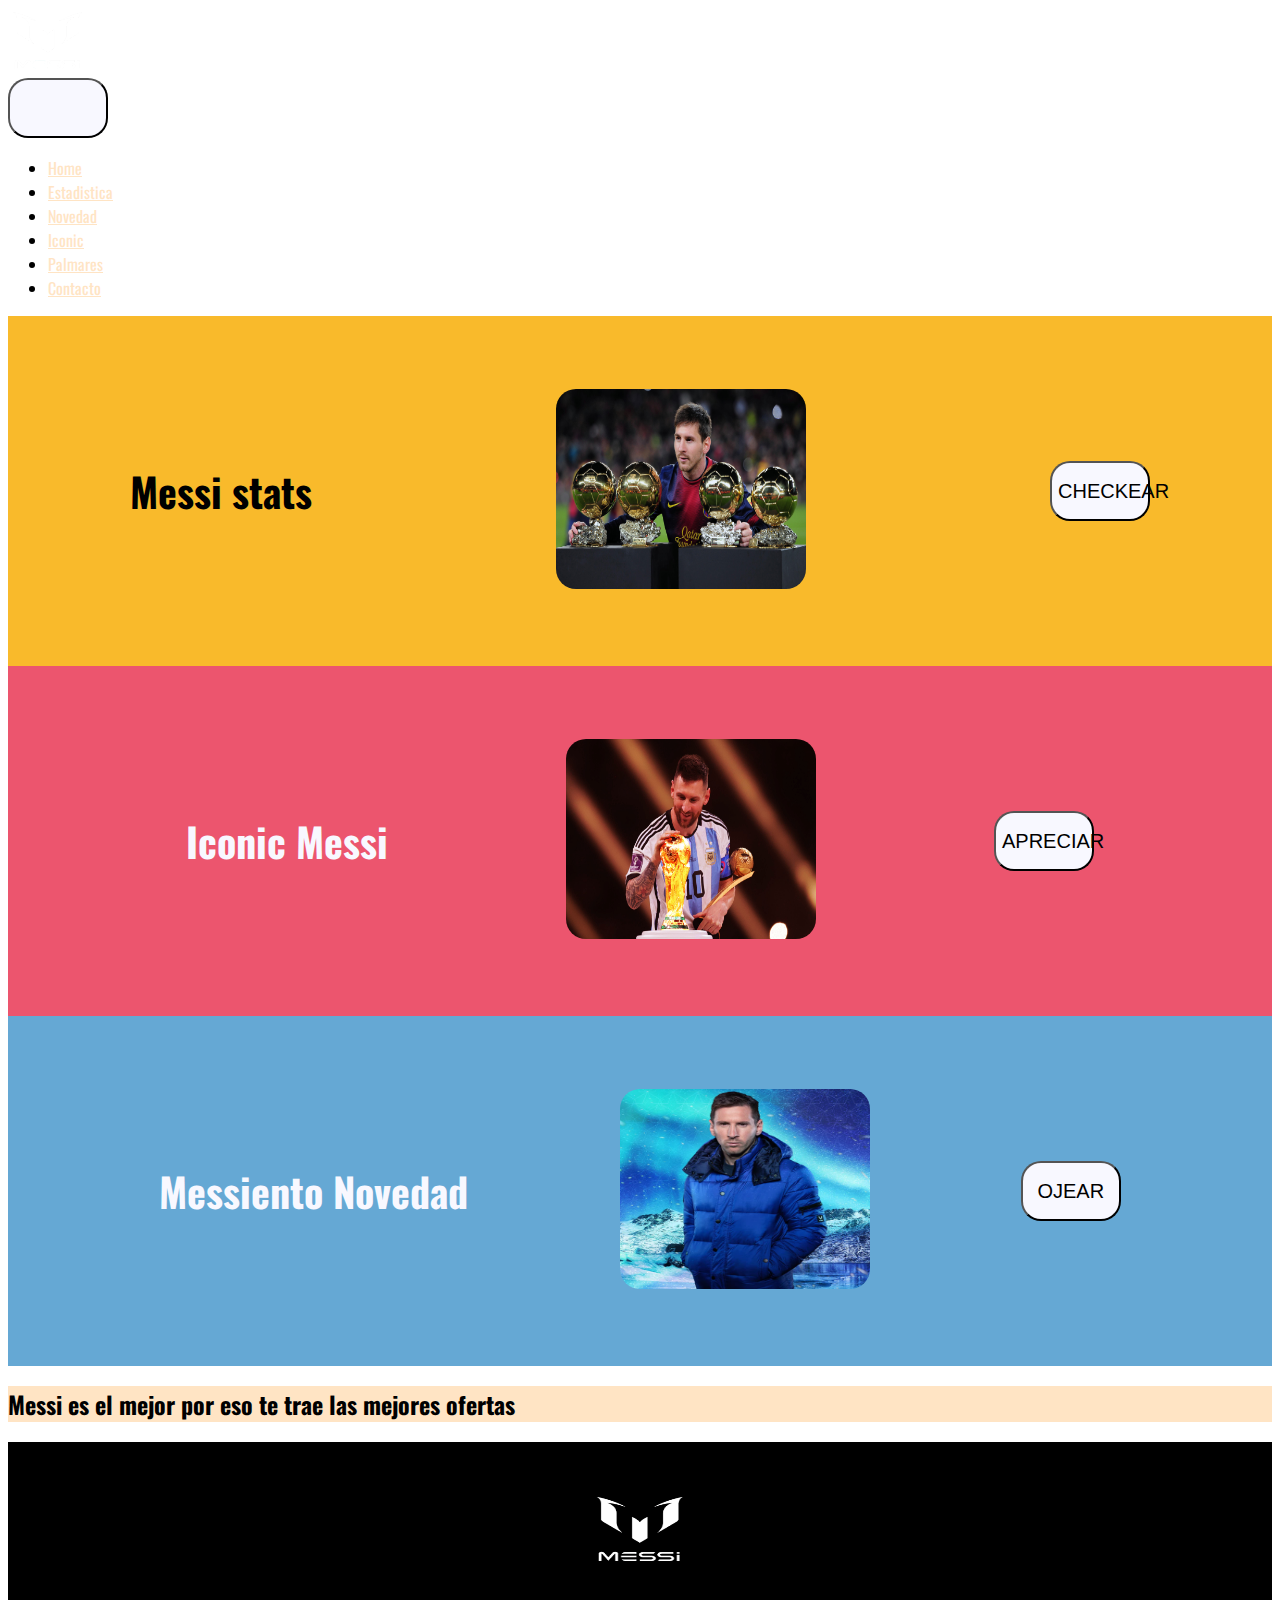
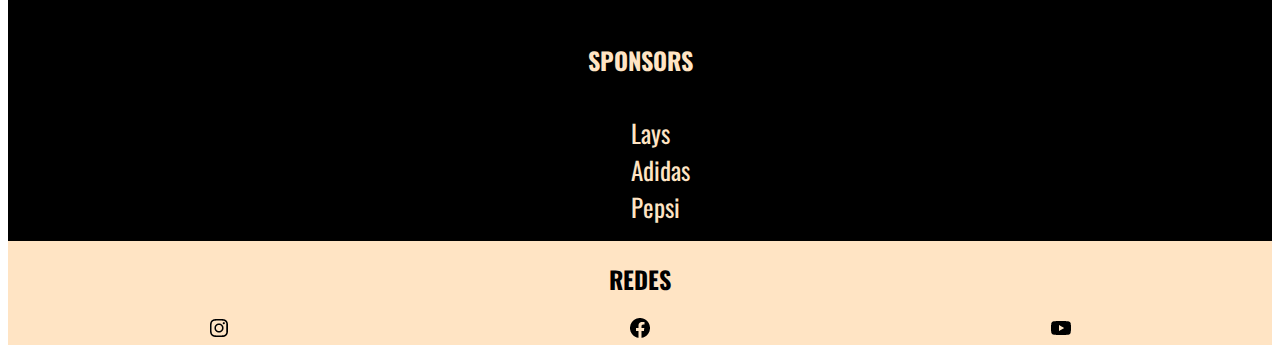
==== index.html @ cf52347f "Primero" ====
<!DOCTYPE html>
<html lang="en">
  <head>
    <meta charset="UTF-8" />
    <meta http-equiv="X-UA-Compatible" content="IE=edge" />
    <meta name="viewport" content="width=device-width, initial-scale=1" />
    <title>LeoMessi</title>
    <link
      href="https://cdn.jsdelivr.net/npm/bootstrap@5.3.0-alpha1/dist/css/bootstrap.min.css"
      rel="stylesheet"
      integrity="sha384-GLhlTQ8iRABdZLl6O3oVMWSktQOp6b7In1Zl3/Jr59b6EGGoI1aFkw7cmDA6j6gD"
      crossorigin="anonymous"
    />
    <link rel="preconnect" href="https://fonts.googleapis.com" />
    <link rel="preconnect" href="https://fonts.gstatic.com" crossorigin />
    <link
      href="https://fonts.googleapis.com/css2?family=Oswald&display=swap"
      rel="stylesheet"
    />

    <link rel="stylesheet" href="./css/estilos.css" />
  </head>

  <body>
    <div class="container-fluid">
      <header class="row">
        <nav class="navbar navbar-expand-lg navbar-dark bg-dark">
          <div class="container-fluid">
            <div class="conteiner__logo">
              <a class="navbar-brand" href="#"
                ><img src="./img/low.png" alt="Logo Messi"
              /></a>
            </div>

            <button
              class="navbar-toggler"
              type="button"
              data-bs-toggle="collapse"
              data-bs-target="#navbarNav"
              aria-controls="navbarNav"
              aria-expanded="false"
              aria-label="Toggle navigation"
            >
              <span class="navbar-toggler-icon"></span>
            </button>
            <div class="collapse navbar-collapse" id="navbarNav">
              <ul class="navbar-nav">
                <li class="nav-item">
                  <a class="nav-link efecto" aria-current="page" href="#"
                    >Home</a
                  >
                </li>
                <li class="nav-item">
                  <a class="nav-link efecto" href="./pages/estadisticas.html"
                    >Estadistica</a
                  >
                </li>
                <li class="nav-item">
                  <a class="nav-link efecto" href="./pages/novedades.html"
                    >Novedad</a
                  >
                </li>
                <li class="nav-item">
                  <a class="nav-link efecto" href="./pages/iconicos.html"
                    >Iconic</a
                  >
                </li>
                <li class="nav-item">
                  <a class="nav-link efecto" href="./pages/palmares.html"
                    >Palmares</a
                  >
                </li>
                <li class="nav-item">
                  <a class="nav-link efecto" href="./pages/contacto.html"
                    >Contacto</a
                  >
                </li>
              </ul>
            </div>
          </div>
        </nav>
      </header>

     

      <!--AQUI COMIENZA EL MAIN SECTION-->
      <div class="row">
        <div class="col col-xl-11">
          <div class="row ">
              <div class="col col-12 article--estadistica">
                  <h2 class="article__titulo--dark">Messi stats</h2>
                  <a href="./pages/estadisticas.html"><img class="article__img" src="./img/b4.jpg" alt=""></a>
                  <button class="button--linkpage" ><a class="a__button" href="./pages/estadisticas.html">CHECKEAR</a></button>
              </div>
              <div class="col col-12  article--iconic">
                <h2 class="article__titulo--light">Iconic Messi</h2>
                <a href="./pages/iconicos.html"><img class="article__img" src="./img/mred.jpg" alt=""></a>
                <button class="button--linkpage"><a class="a__button" href="./pages/iconicos.html">APRECIAR</a></button>
              </div>
              <div class="col  col-12 article--novedad">
                <h2 class="article__titulo--light">Messiento Novedad</h2>
                <a href="./pages/novedades.html"><img class="article__img" src="./img/M.webp" alt=""></a>
                <button class="button--linkpage"><a class="a__button" href="./pages/novedades.html">OJEAR</a></button>
              </div>
          </div>
        </div>
        <div class="col col-xl-1 col-xxl-1 aside__conteiner">
          <h2>Messi es el mejor por eso te trae las mejores ofertas</h2>
        </div>
        
      </div>





















      <div class="row">

        <div class="footer__conteiner--sitio col-xs-12 col-lg-4">
          <div class="footer__conteiner--logo">
            <a href="./index.html"><img src="./img/low.png" alt=""></a>
          </div> 
        </div>

        <div class="footer__conteiner--sponsor col-xs-12 col-lg-4">
          <div class="footer__titulo--sponsor">
            <h2>SPONSORS</h2>
          </div>
          <div class="footer__logos--sponsor">
            <ul class="footer__ul">
              <li class="footer__ul__li">
                <a class="ul__li__a--sponsor" href="https://lays.es/">Lays</a>
              </li>
              <li>
                <a class="ul__li__a--sponsor" href="https://www.adidas.com.ar/">Adidas</a>
              </li>
              <li>
                <a class="ul__li__a--sponsor" href="https://www.pepsi.com/">Pepsi</a>
              </li>

            </ul>
          </div>
        </div>

        <div class="footer__conteiner--redes col-xs-12 col-lg-4">
          <div class="footer__titulo--redes">
            <h2>REDES</h2>
          </div>

          <div class="footer__logos--redes container-fluid">
            <a href="https://www.instagram.com/leomessi/"
              ><img class="img__logo--redes" src="./img/insta.png" alt=""
            /></a>

            <a href="https://www.facebook.com/leomessi"
              ><img
                class="img__logo--redes"
                src="./img/facebook-circle-logo-24.png"
                alt=""
            /></a>

            <a href="https://www.youtube.com/@LeoMessi"
              ><img
                class="img__logo--redes"
                src="./img/youtube-logo-24.png"
                alt=""
            /></a>
          </div>
        </div>

        
      </div>
    </div>

    <script
      src="https://cdn.jsdelivr.net/npm/bootstrap@5.3.0-alpha1/dist/js/bootstrap.bundle.min.js"
      integrity="sha384-w76AqPfDkMBDXo30jS1Sgez6pr3x5MlQ1ZAGC+nuZB+EYdgRZgiwxhTBTkF7CXvN"
      crossorigin="anonymous"
    ></script>
  </body>
</html>
---- css/estilos.css ----
.container-fluid{
    font-family: 'Oswald', sans-serif;
}
.conteiner__logo{
    height: 70px;
    width: 80px;
}

#carousel{
    display: none;
 }

.efecto{
    color: bisque;
}
.efecto:hover{
    padding:20px;
    background-color: rgb(248, 204, 9);
    color:rgb(0, 0, 0);
}

.article--estadistica{
    display: flex;
    flex-direction: column;
    justify-content: space-evenly;
    align-items: center;
    height: 350px;
    
    background-color: rgb(249,186,43) ;     
}
.article__titulo--dark{
    font-size: 40px;
    font-weight:800;
    color:black;
}


.article--iconic{
    display: flex;
    flex-direction: column;
    justify-content: space-evenly;
    align-items: center;
    height: 350px;
    background-color:rgb(236,85,110) ;  
}


.article--novedad{
    display: flex;
    flex-direction: column;
    justify-content: space-evenly;
    align-items: center;
    height: 350px;
    background-color:rgb(101,168,212);
}
.article__titulo--light{
    font-size: 40px;
    font-weight:800;
    color:ghostwhite;
}

.aside__conteiner{
    display:none;
}

.footer__conteiner--redes{
    background-color: bisque;
}
.footer__conteiner--sponsor{
    background-color:black;
}

.footer__logos--sponsor{
    display: flex;
    justify-content: center;
    align-items: center;
    flex-direction: column;
    color: bisque;
}
.footer--sponsor h2{
    color: bisque;
}
.footer__logos--redes{
    display: flex;
    justify-content:space-around;
    align-items: center;
}
.footer__titulo--sponsor{
    display: flex;
    justify-content: center;
    color: bisque;
}
.footer__titulo--redes{
    display: flex;
    justify-content: center;
    color:black;
}
.footer__ul{
    list-style: none;
}
.ul__li__a--sponsor{
    
    font-size: 25px;
    color: bisque;
    text-decoration: none;
}

.button--linkpage{
    display: none;
}
.a__button{
  display: none;
}

img{
    height: 100%;
    width: 100%;
}
.article__img{
    height: 180PX;
    width: 200PX;
    border-radius: 20px;
}
.article__img:hover{
    height: 200px;
    width: 270px;
}
.img__logo--redes{
    height: 24px;
    width: 24px;
}
.img__logo--redes:hover{

    height: 30px;
    width: 30px;
}
.footer__conteiner--sitio{
    display: flex;
    justify-content: center;
    align-content: center;
    background-color: black;
}
.footer__conteiner--logo{
    margin: 50px;
    height: 80px;
    width: 100px;
}
.h1--estadisticas{
    color: black;
}
.conteiner__titulo{
    display: flex;
    justify-content: center;
    align-items: center;
}
.section__conteiner--stats{
    display: flex;
    justify-content: space-between;
    background-color:rgb(249,186,43)  ;
}
.caja__stats{
    display: flex;
    flex-direction: column;
    align-items: center;
    justify-content:space-evenly;
    height: 80vh;
    background-image: url(../img/m30.webp);
    background-repeat: no-repeat;
    background-size: cover;
    background-position: center;
    margin-bottom: 30px;
}
.elemento{
    display: flex;
    flex-direction: column;
    align-items: center;
    justify-content:space-evenly;
}
.stats__barra{
    height: 20px;
    width: 200px;
    background-color: aqua;
    border-radius: 20px;
}
.stats__progreso{
    display: flex;
    height: 100%;
    width: var(--w);
    background-color: blueviolet;
    border-radius: 15px;
    animation: aumento 5s ease;
}

@keyframes aumento {
    0%{width: 0%;}
    100%{width:var(--w);}
}
.h2__fondo--stats{
    display: flex;
    justify-content: center;
    align-items: center;
    height: 50px;
    width: 200px;
    background-color: black;
    border-radius: 10px;
}
.stats__h2--TituloComparativo{
    color: aliceblue;
}
.card{
    height: 350px;
    width:170px;
}
.article__card{
    display: flex;
    justify-content: space-around;
    align-items: center;
    background-color:rgb(101,168,212);
}


.iconic--video{
    height: 200px;
    width: 300px;
    border-radius: 10px;
}

.palmares__conteiner{
    background-color:rgb(249,186,43) ;
}
.contacto__background{

    display: flex;
    flex-direction: column;
    justify-content: space-between;
    height: auto;
   background-color:rgb(249,186,43) ;
}
/*SCREEN DE PAGINA PRINCIPAL*/
@media screen and (min-width: 1200px){
    .article__img{
        height: 200px;
        width: 250px;
        border-radius: 20px;
    }
    .article__img:hover{
        height: 250px;
        width: 300px;
    }
    .article--estadistica{
        display: flex;
        flex-direction: row;
        justify-content:space-around;
        align-items: center;
        height: 350px;
        width: 100%;
        background-color: rgb(249,186,43) ;     
    }
    .article__titulo--estadistica{
        font-size: 50px;
        font-weight:800;
        color:black;
    }
    

    .article--iconic{
        display: flex;
        flex-direction: row;
        justify-content: space-evenly;
        align-items: center;
        height: 350px;
        width: 100%;
        background-color: rgb(236,85,110) ;  
    }
    .article__titulo--iconic{
         font-size: 50px;
         font-weight:800;
        color: aliceblue;
    }

    .article--novedad{
        display: flex;
        flex-direction: row;
        justify-content: space-evenly;
        align-items: center;
        height: 350px;
        width: 100%;
        background-color:rgb(101,168,212);
    }
    .article__titulo--novedad{
        font-size: 40px;
        font-weight:800;
        color:ghostwhite;
    }
    .aside__conteiner{
        display: block;
        background-color: bisque;

    }
    .button--linkpage{
        display: block;
    }
    button{
        border-radius: 20px;
        height: 60px;
        width: 100px;
        background-color:ghostwhite;
        border-color: black;
    }
    
    .a__button{
        display: block;
        text-decoration: none;
        color:black;
        font-size: 20PX;
    }
    button:hover{
        height: 90px;
        width: 130px;
    }
   #carousel{
    display: flex;
    justify-content: center;
   }
    .carousel-inner{
       width: 100vw;
    }
    .carousel-item {
        height: 400px;
    }
   
    .carousel__h5--oscuro{
        color: black;
    }
    .carousel__p--oscuro{
        color: black;
    }
    .carousel-control-prev-icon{
        color: black;
    }
    .carousel__fondo--texto{
        border-radius: 20px;
        background-color: aqua;
    }
 
    .card{
        height: 350px;
        width:170px;
    }
   .article__card{
        display: flex;
        justify-content: space-evenly;
        align-items: center;
        background-color:rgb(101,168,212);
        height: 70vh;
        
   }
   .contacto__background{
    display: flex;
    flex-direction: column;
    justify-content: space-between;
    height: auto;
   background-color:rgb(249,186,43) ;
}

}
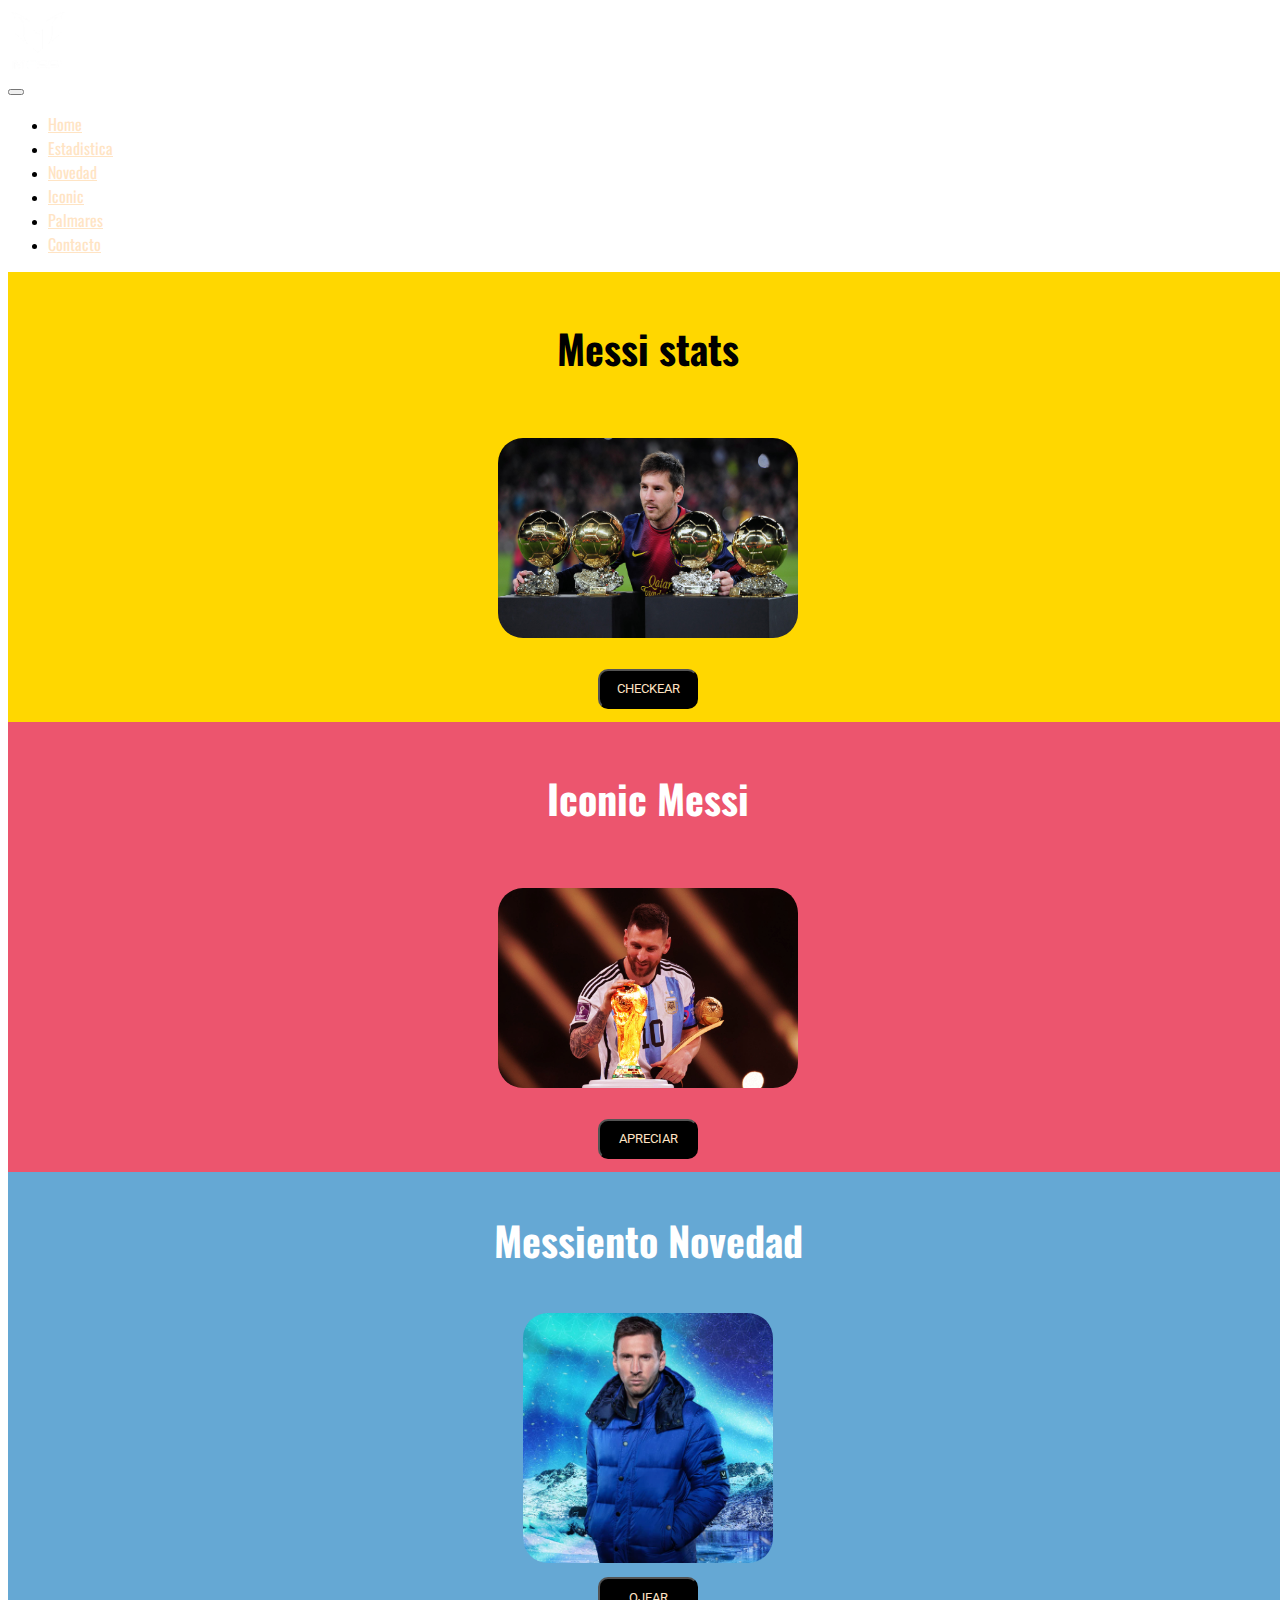
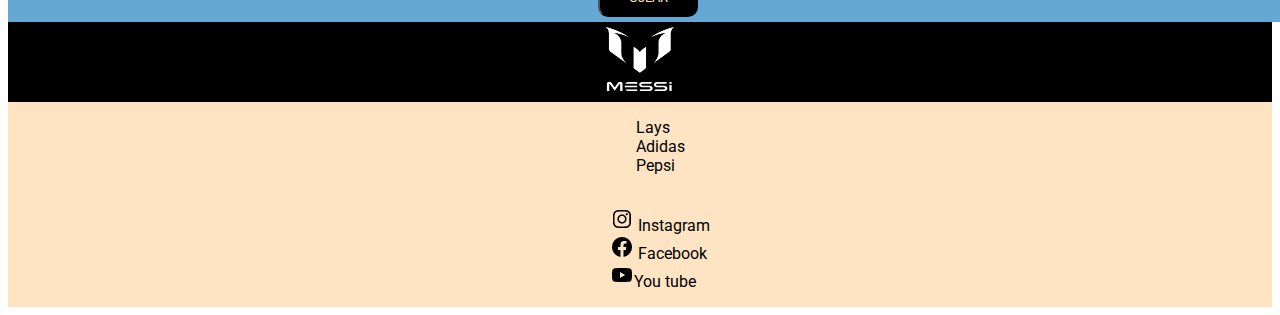
==== commit ffb13b62: ""iconicos_novedad_estadisticas"" ====
--- a/index.html
+++ b/index.html
@@ -11,6 +11,7 @@
       integrity="sha384-GLhlTQ8iRABdZLl6O3oVMWSktQOp6b7In1Zl3/Jr59b6EGGoI1aFkw7cmDA6j6gD"
       crossorigin="anonymous"
     />
+
     <link rel="preconnect" href="https://fonts.googleapis.com" />
     <link rel="preconnect" href="https://fonts.gstatic.com" crossorigin />
     <link
@@ -18,13 +19,20 @@
       rel="stylesheet"
     />
 
-    <link rel="stylesheet" href="./css/estilos.css" />
+    <link rel="preconnect" href="https://fonts.googleapis.com" />
+    <link rel="preconnect" href="https://fonts.gstatic.com" crossorigin />
+    <link
+      href="https://fonts.googleapis.com/css2?family=Roboto:wght@700&display=swap"
+      rel="stylesheet"
+    />
+
+    <link rel="stylesheet" href="css/style.css" />
   </head>
 
   <body>
     <div class="container-fluid">
       <header class="row">
-        <nav class="navbar navbar-expand-lg navbar-dark bg-dark">
+        <nav class="navbar navbar-expand-lg navbar-dark bg-dark col col-12">
           <div class="container-fluid">
             <div class="conteiner__logo">
               <a class="navbar-brand" href="#"
@@ -46,7 +54,7 @@
             <div class="collapse navbar-collapse" id="navbarNav">
               <ul class="navbar-nav">
                 <li class="nav-item">
-                  <a class="nav-link efecto" aria-current="page" href="#"
+                  <a class="nav-link efecto" aria-current="page" href="./index.html"
                     >Home</a
                   >
                 </li>
@@ -80,112 +88,108 @@
           </div>
         </nav>
       </header>
-
      
 
+
       <!--AQUI COMIENZA EL MAIN SECTION-->
-      <div class="row">
-        <div class="col col-xl-11">
-          <div class="row ">
-              <div class="col col-12 article--estadistica">
-                  <h2 class="article__titulo--dark">Messi stats</h2>
-                  <a href="./pages/estadisticas.html"><img class="article__img" src="./img/b4.jpg" alt=""></a>
-                  <button class="button--linkpage" ><a class="a__button" href="./pages/estadisticas.html">CHECKEAR</a></button>
-              </div>
-              <div class="col col-12  article--iconic">
-                <h2 class="article__titulo--light">Iconic Messi</h2>
-                <a href="./pages/iconicos.html"><img class="article__img" src="./img/mred.jpg" alt=""></a>
-                <button class="button--linkpage"><a class="a__button" href="./pages/iconicos.html">APRECIAR</a></button>
-              </div>
-              <div class="col  col-12 article--novedad">
-                <h2 class="article__titulo--light">Messiento Novedad</h2>
-                <a href="./pages/novedades.html"><img class="article__img" src="./img/M.webp" alt=""></a>
-                <button class="button--linkpage"><a class="a__button" href="./pages/novedades.html">OJEAR</a></button>
-              </div>
-          </div>
-        </div>
-        <div class="col col-xl-1 col-xxl-1 aside__conteiner">
+      <main class="row">
+        <section class="col col-xl-11">
+          <div class="row">
+            <article class="col col-12 article--estadistica">
+              <h2>Messi stats</h2>
+              <a href="./pages/estadisticas.html"
+                ><img src="./img/b4.jpg" alt="stats--img"
+              /></a>
+              <button class="button--linkpage">
+                <a class="a__button" href="./pages/estadisticas.html"
+                  >CHECKEAR</a
+                >
+              </button>
+            </article>
+
+            <article class="col col-12 article--iconic">
+              <h2>Iconic Messi</h2>
+              <a href="./pages/iconicos.html"
+                ><img src="./img/mred.jpg" alt="iconic--img"
+              /></a>
+              <button class="button--linkpage">
+                <a class="a__button" href="./pages/iconicos.html">APRECIAR</a>
+              </button>
+            </article>
+
+            <article class="col col-12 article--novedad">
+
+              <h2>Messiento Novedad</h2>
+
+              <a href="./pages/novedades.html"
+                ><img src="./img/M.webp" alt="novedad--img"
+              /></a>
+
+              <button class="button--linkpage">
+                <a href="./pages/novedades.html">OJEAR</a>
+              </button>
+
+            </article>
+            
+          </div>
+        </section>
+
+        <aside class="col col-xl-1 col-xxl-1 ">
           <h2>Messi es el mejor por eso te trae las mejores ofertas</h2>
-        </div>
-        
-      </div>
-
-
-
-
-
-
-
-
-
-
-
-
-
-
-
-
-
-
-
-
-
-      <div class="row">
-
+        </aside>
+      </main>
+
+      <footer class="row">
         <div class="footer__conteiner--sitio col-xs-12 col-lg-4">
           <div class="footer__conteiner--logo">
-            <a href="./index.html"><img src="./img/low.png" alt=""></a>
-          </div> 
+            <a href="./index.html"><img src="./img/low.png" alt="" /></a>
+          </div>
         </div>
 
         <div class="footer__conteiner--sponsor col-xs-12 col-lg-4">
-          <div class="footer__titulo--sponsor">
-            <h2>SPONSORS</h2>
-          </div>
+          
           <div class="footer__logos--sponsor">
-            <ul class="footer__ul">
-              <li class="footer__ul__li">
-                <a class="ul__li__a--sponsor" href="https://lays.es/">Lays</a>
+            <ul>
+              <li>
+                <a href="https://lays.es/" target="_blank">Lays</a>
               </li>
               <li>
-                <a class="ul__li__a--sponsor" href="https://www.adidas.com.ar/">Adidas</a>
+                <a  href="https://www.adidas.com.ar/" target="_blank"
+                  >Adidas</a
+                >
               </li>
               <li>
-                <a class="ul__li__a--sponsor" href="https://www.pepsi.com/">Pepsi</a>
+                <a href="https://www.pepsi.com/" target="_blank"
+                  >Pepsi</a
+                >
               </li>
-
+              
             </ul>
           </div>
         </div>
 
         <div class="footer__conteiner--redes col-xs-12 col-lg-4">
-          <div class="footer__titulo--redes">
-            <h2>REDES</h2>
-          </div>
-
-          <div class="footer__logos--redes container-fluid">
-            <a href="https://www.instagram.com/leomessi/"
-              ><img class="img__logo--redes" src="./img/insta.png" alt=""
-            /></a>
-
-            <a href="https://www.facebook.com/leomessi"
+            <ul>
+              <li> <a href="https://www.instagram.com/leomessi/"
+                ><img class="img__logo--redes" src="./img/insta.png" alt="Logo--instagram"target="_blank"
+              />
+            Instagram</a></li>
+            <li><a href="https://www.facebook.com/leomessi"
               ><img
                 class="img__logo--redes"
                 src="./img/facebook-circle-logo-24.png"
-                alt=""
-            /></a>
-
-            <a href="https://www.youtube.com/@LeoMessi"
+                alt="Logo--facebook"
+            /> Facebook</a></li>
+            <li><a href="https://www.youtube.com/@LeoMessi"
               ><img
                 class="img__logo--redes"
                 src="./img/youtube-logo-24.png"
-                alt=""
-            /></a>
-          </div>
-        </div>
-
-        
-      </div>
+                alt="Logo--youtube"
+            />You tube</a></li>
+            </ul>
+
+         </div>
+      </footer>
     </div>
 
     <script
--- a/css/style.css
+++ b/css/style.css
@@ -0,0 +1,258 @@
+/*Here i put gobal variable*/
+/*MOBILE*/
+/*Header*/
+.conteiner__logo {
+  height: 70px;
+  width: 60px;
+  /*Here i define img height and width*/
+}
+.conteiner__logo img {
+  height: 100%;
+  width: 100%;
+}
+
+/*My nav link*/
+.nav-link {
+  font-family: "Oswald", sans-serif;
+  color: bisque;
+}
+.nav-link:hover {
+  padding: 20px;
+  background-color: rgb(251, 255, 34);
+  color: rgb(0, 0, 0);
+}
+
+.article--estadistica {
+  display: flex;
+  flex-direction: column;
+  justify-content: space-around;
+  align-items: center;
+  height: 450px;
+  width: 100vw;
+  background-color: gold;
+  font-family: "Oswald", sans-serif;
+}
+.article--estadistica h2 {
+  font-size: 40px;
+  color: black;
+}
+.article--estadistica img {
+  height: 200px;
+  width: 300px;
+  border-radius: 25px;
+}
+
+.article--iconic {
+  display: flex;
+  flex-direction: column;
+  justify-content: space-around;
+  align-items: center;
+  height: 450px;
+  width: 100vw;
+  background-color: rgb(236, 85, 110);
+  font-family: "Oswald", sans-serif;
+}
+.article--iconic h2 {
+  font-size: 40px;
+  color: white;
+}
+.article--iconic img {
+  height: 200px;
+  width: 300px;
+  border-radius: 25px;
+}
+.article--iconic .iconic--video {
+  height: 300px;
+  width: 300px;
+  border-radius: 10px;
+}
+
+.article--novedad {
+  display: flex;
+  flex-direction: column;
+  justify-content: space-around;
+  align-items: center;
+  height: 450px;
+  width: 100vw;
+  background-color: rgb(101, 168, 212);
+  font-family: "Oswald", sans-serif;
+}
+.article--novedad h2 {
+  justify-self: center;
+  font-size: 40px;
+  color: white;
+}
+.article--novedad img {
+  height: 250px;
+  width: 250px;
+  border-radius: 25px;
+}
+
+.button--linkpage {
+  height: 40px;
+  width: 100px;
+  background-color: black;
+  border-radius: 10px;
+  border-color: black;
+}
+.button--linkpage a {
+  color: bisque;
+  text-decoration: none;
+  font-family: "Roboto", sans-serif;
+}
+
+aside {
+  display: none;
+}
+
+.footer__conteiner--sitio {
+  display: flex;
+  align-items: center;
+  justify-content: center;
+  background-color: black;
+}
+.footer__conteiner--sitio .footer__conteiner--logo {
+  height: 80px;
+  width: 80px;
+}
+.footer__conteiner--sitio .footer__conteiner--logo img {
+  height: 100%;
+  width: 100%;
+}
+
+.footer__conteiner--sponsor {
+  background-color: bisque;
+}
+.footer__conteiner--sponsor .footer__logos--sponsor {
+  display: flex;
+  justify-content: center;
+  align-items: center;
+  flex-direction: column;
+  color: bisque;
+}
+.footer__conteiner--sponsor .footer__logos--sponsor ul li {
+  list-style: none;
+}
+.footer__conteiner--sponsor .footer__logos--sponsor ul li a {
+  font-family: "Roboto", sans-serif;
+  color: black;
+  text-decoration: none;
+}
+
+.footer__conteiner--redes {
+  display: flex;
+  flex-direction: column;
+  justify-content: space-around;
+  align-items: center;
+  background-color: bisque;
+}
+.footer__conteiner--redes ul {
+  list-style: none;
+}
+.footer__conteiner--redes ul li a {
+  font-family: "Roboto", sans-serif;
+  text-decoration: none;
+  color: black;
+}
+.footer__conteiner--redes .img__logo--redes {
+  height: 24px;
+  width: 24px;
+}
+
+.section__conteiner--stats {
+  background-color: gold;
+}
+.section__conteiner--stats h1 {
+  text-align: center;
+  font-family: "Oswald", sans-serif;
+  font-weight: 700;
+}
+
+.caja__stats {
+  display: flex;
+  flex-direction: column;
+  align-items: center;
+  justify-content: space-evenly;
+  height: 80vh;
+  background-image: url(../img/m30.webp);
+  background-repeat: no-repeat;
+  background-size: cover;
+  background-position: center;
+  margin-bottom: 30px;
+}
+.caja__stats .element {
+  flex-direction: column;
+  align-items: center;
+  justify-content: space-evenly;
+}
+.caja__stats .element .h2__background--stats {
+  display: flex;
+  justify-content: center;
+  align-items: center;
+  height: 50px;
+  width: 250px;
+  background-color: black;
+  border-radius: 10px;
+}
+.caja__stats .element .h2__background--stats .stats__h2--TitleComparative {
+  color: aliceblue;
+}
+.caja__stats .element .stats__bar {
+  height: 20px;
+  width: 200px;
+  background-color: aqua;
+  border-radius: 20px;
+}
+.caja__stats .element .stats__bar .stats__progress {
+  display: flex;
+  height: 100%;
+  width: var(--w);
+  background-color: blueviolet;
+  border-radius: 15px;
+  animation: aumento 5s ease;
+}
+
+@keyframes aumento {
+  0% {
+    width: 0%;
+  }
+  100% {
+    width: var(--w);
+  }
+}
+.Section__cotainer--summer {
+  display: flex;
+  flex-wrap: wrap;
+  background-color: gray;
+  justify-content: space-around;
+  align-items: center;
+}
+
+.Section__cotainer--new {
+  background-color: rgb(101, 168, 212);
+  display: flex;
+  flex-wrap: wrap;
+  justify-content: space-around;
+  align-items: center;
+}
+
+.card {
+  height: 310px;
+  width: 165px;
+  align-items: center;
+}
+.card .card-img-top {
+  padding-top: 5px;
+  height: 155px;
+  width: 85%;
+}
+.card .card-body .card-title {
+  font-family: "Oswald", sans-serif;
+}
+.card .card-body .card-text {
+  font-family: "Oswald", sans-serif;
+}
+
+/*PC*/
+
+/*# sourceMappingURL=style.css.map */
